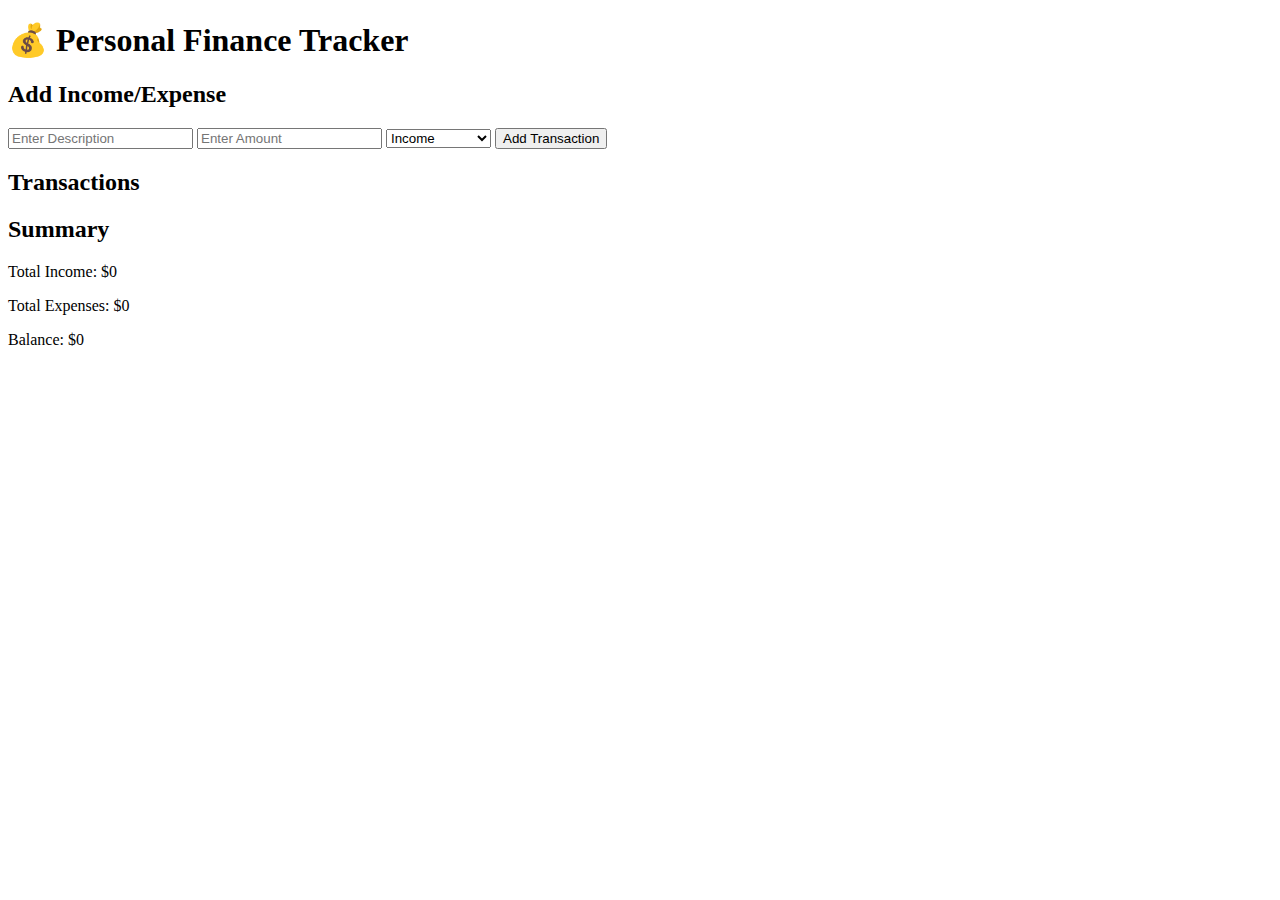
==== index.html @ d36ebf3d "html" ====
<!DOCTYPE html>
<html lang="en">
<head>
    <meta charset="UTF-8">
    <meta name="viewport" content="width=device-width, initial-scale=1.0">
    <title>Personal Finance Tracker</title>
    <link rel="stylesheet" href="style.css">
</head>
<body>
    <div class="container">
        <!-- Header -->
        <header>
            <h1>💰 Personal Finance Tracker</h1>
        </header>

        <!-- Income and Expense Form -->
        <div class="form-section">
            <h2>Add Income/Expense</h2>
            <form id="transaction-form">
                <input type="text" id="description" placeholder="Enter Description" required>
                <input type="number" id="amount" placeholder="Enter Amount" required>
                <select id="category">
                    <option value="income">Income</option>
                    <option value="food">Food</option>
                    <option value="rent">Rent</option>
                    <option value="entertainment">Entertainment</option>
                    <option value="other">Other</option>
                </select>
                <button type="submit" class="btn">Add Transaction</button>
            </form>
        </div>

        <!-- Transactions List -->
        <div class="transactions-section">
            <h2>Transactions</h2>
            <ul id="transaction-list"></ul>
        </div>

        <!-- Expense Summary -->
        <div class="summary-section">
            <h2>Summary</h2>
            <div class="summary-box">
                <p>Total Income: <span id="total-income">$0</span></p>
                <p>Total Expenses: <span id="total-expenses">$0</span></p>
                <p>Balance: <span id="balance">$0</span></p>
            </div>
        </div>
    </div>

    <script src="script.js"></script>
</body>
</html>
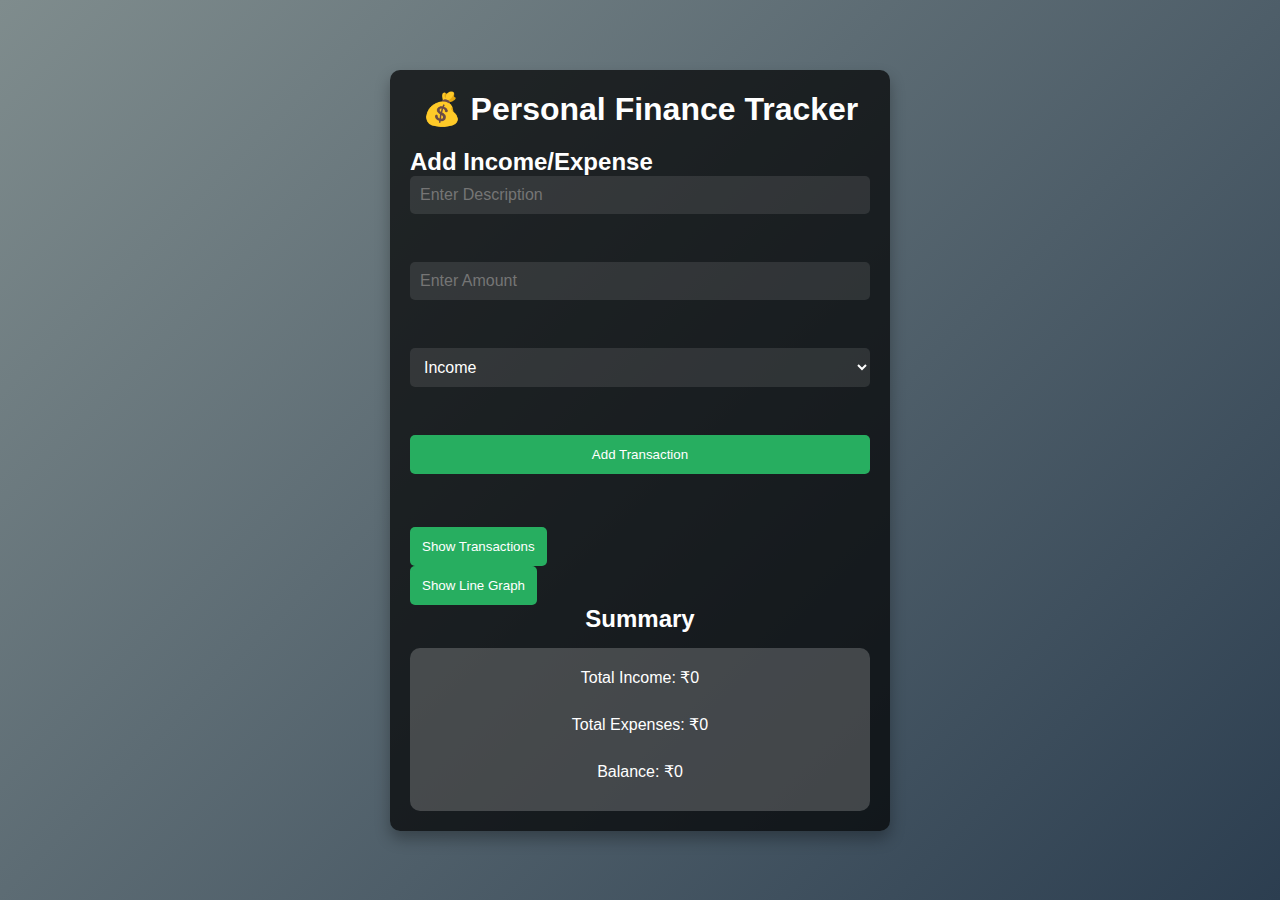
==== commit b2cb33c7: "Update index.html" ====
--- a/index.html
+++ b/index.html
@@ -17,32 +17,33 @@
         <div class="form-section">
             <h2>Add Income/Expense</h2>
             <form id="transaction-form">
-                <input type="text" id="description" placeholder="Enter Description" required>
-                <input type="number" id="amount" placeholder="Enter Amount" required>
-                <select id="category">
+                <input type="text" id="description" placeholder="Enter Description" required><br>
+                <input type="number" id="amount" placeholder="Enter Amount" required><br>
+                <select id="category"><br>
                     <option value="income">Income</option>
                     <option value="food">Food</option>
                     <option value="rent">Rent</option>
                     <option value="entertainment">Entertainment</option>
                     <option value="other">Other</option>
-                </select>
-                <button type="submit" class="btn">Add Transaction</button>
+                </select><br>
+                <!-- Green full-width transaction button -->
+                <button type="submit" class="btn primary-btn">Add Transaction</button><br>
             </form>
         </div>
 
-        <!-- Transactions List -->
-        <div class="transactions-section">
-            <h2>Transactions</h2>
-            <ul id="transaction-list"></ul>
+        <!-- Control Buttons -->
+        <div class="control-section">
+            <button onclick="navigateTo('transactions.html')" class="btn secondary">Show Transactions</button><br>
+            <button onclick="navigateTo('graph.html')" class="btn secondary">Show Line Graph</button><br>
         </div>
 
         <!-- Expense Summary -->
         <div class="summary-section">
             <h2>Summary</h2>
             <div class="summary-box">
-                <p>Total Income: <span id="total-income">$0</span></p>
-                <p>Total Expenses: <span id="total-expenses">$0</span></p>
-                <p>Balance: <span id="balance">$0</span></p>
+                <p>Total Income: <span id="total-income">₹0</span></p><br>
+                <p>Total Expenses: <span id="total-expenses">₹0</span></p><br>
+                <p>Balance: <span id="balance">₹0</span></p>
             </div>
         </div>
     </div>
--- a/style.css
+++ b/style.css
@@ -0,0 +1,145 @@
+/* Reset CSS */
+* {
+    margin: 0;
+    padding: 0;
+    box-sizing: border-box;
+    font-family: 'Poppins', sans-serif;
+}
+
+/* Body Styling */
+body {
+    background: linear-gradient(135deg, #7f8c8d, #2c3e50);
+    display: flex;
+    justify-content: center;
+    align-items: center;
+    min-height: 100vh;
+    color: #fff;
+}
+
+/* Container */
+.container {
+    background: rgba(0, 0, 0, 0.7);
+    padding: 20px;
+    border-radius: 10px;
+    width: 90%;
+    max-width: 500px;
+    box-shadow: 0 8px 15px rgba(0, 0, 0, 0.3);
+    animation: fadeIn 1.2s ease-in-out;
+}
+
+/* Header */
+header h1 {
+    text-align: center;
+    margin-bottom: 20px;
+}
+
+/* Form Section */
+.form-section {
+    margin-bottom: 20px;
+}
+
+form {
+    display: flex;
+    flex-direction: column;
+    gap: 15px;
+}
+
+input, select {
+    padding: 10px;
+    border: none;
+    border-radius: 5px;
+    background: rgba(255, 255, 255, 0.1);
+    color: #fff; /* Ensure text color is white for visibility */
+    transition: all 0.3s ease;
+    font-size: 1rem;
+}
+
+/* Ensure dropdown options are visible */
+select option {
+    background-color: #2c3e50; /* Dark background for dropdown options */
+    color: #fff; /* White text for better visibility */
+}
+
+/* Input and Select Focus */
+input:focus, select:focus {
+    outline: none;
+    background: rgba(255, 255, 255, 0.2);
+    color: #fff;
+}
+
+.btn {
+    background-color: #27ae60;
+    color: #fff;
+    padding: 12px;
+    border: none;
+    border-radius: 5px;
+    cursor: pointer;
+    transition: transform 0.3s;
+}
+
+.btn:hover {
+    transform: scale(1.05);
+}
+
+/* Transactions Section */
+.transactions-section {
+    margin-bottom: 20px;
+}
+
+ul {
+    list-style-type: none;
+    padding: 0;
+}
+
+ul li {
+    background: rgba(255, 255, 255, 0.1);
+    padding: 10px;
+    margin-bottom: 10px;
+    border-radius: 5px;
+    display: flex;
+    justify-content: space-between;
+    animation: slideIn 0.5s ease;
+}
+
+ul li span {
+    font-weight: bold;
+}
+
+/* Summary Section */
+.summary-section {
+    text-align: center;
+}
+
+.summary-box {
+    background: rgba(255, 255, 255, 0.2);
+    padding: 20px;
+    border-radius: 10px;
+    margin-top: 15px;
+}
+
+.summary-box p {
+    margin-bottom: 10px;
+}
+
+/* Animations */
+@keyframes fadeIn {
+    from {
+        opacity: 0;
+        transform: translateY(-20px);
+    }
+    to {
+        opacity: 1;
+        transform: translateY(0);
+    }
+}
+
+@keyframes slideIn {
+    from {
+        opacity: 0;
+        transform: translateX(-50px);
+    }
+    to {
+        opacity: 1;
+        transform: translateX(0);
+    }
+}
